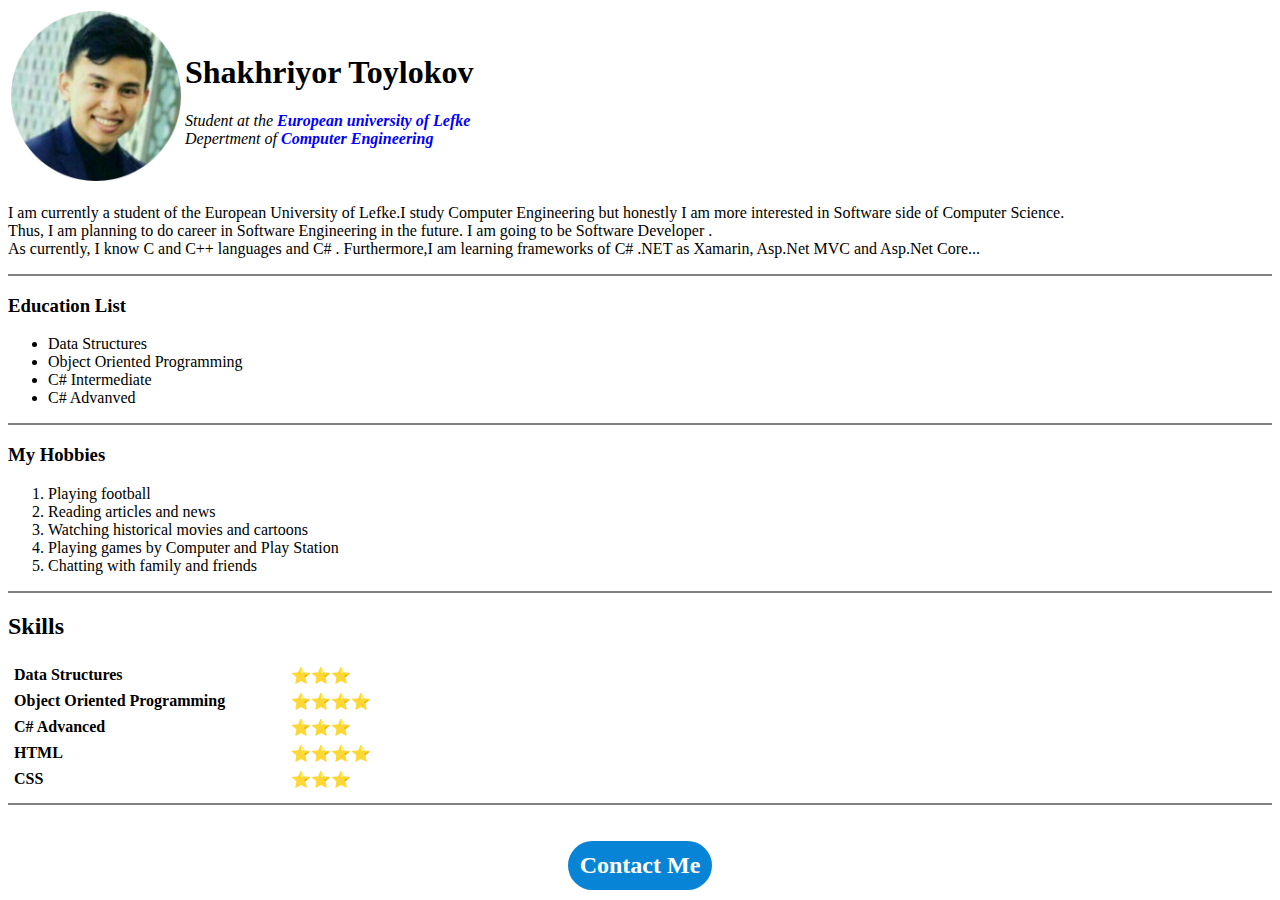
==== index.html @ 0f3cc948 "Add files via upload" ====
<!DOCTYPE html>
<html lang="en" dir="ltr">
  <head>
    <meta charset="utf-8">
    <title>Shakhriyor's Personal Site</title>
    <link  rel="icon" href="images/Shaxrik_circle.png" type="image/png">
  </head>
  <body>
    <table >
      <tr>
      <td >
       <img src="images/Shaxrik_circle.png" alt="Image of Shakhriyor" width="170"></td>
       <td><h1>
         Shakhriyor Toylokov
        </h1><p>
          <em>Student at the <strong> <a href="http://www.eul.edu.tr/en/"  style="text-decoration: none;color: blue;" >
           European university of Lefke
           </a> </strong>
           <br>
            Depertment of <strong> 
            <a href="http://www.eul.edu.tr/en/academic/faculties/faculty-of-engineering/computer-engineering/"  style="text-decoration: none;color: blue;">
             Computer Engineering
            </a></strong></em>
         </p></td>
    </tr>
  </table>
    <p>
      I am currently a student of the  European University of Lefke.I study Computer Engineering but honestly 
      I am more interested in Software side of Computer Science. <br> Thus, I am planning to do career 
      in Software Engineering in the future. I am going to be Software Developer .<br> As currently, I know C and C++ languages
      and C# . Furthermore,I am learning frameworks of C# .NET as Xamarin, Asp.Net MVC and Asp.Net Core...  
    </p>
    <hr size="2" noshade color="grey">
    <h3>Education List</h3>
      <ul>
       <li> Data Structures </li>
       <li> Object Oriented Programming </li>  
       <li>C# Intermediate </li>
       <li> C# Advanved </li>
      </ul>
      <hr size="2" noshade color="grey">
      <h3>My Hobbies</h3>
       <ol type="1">
         <li>Playing football</li>
         <li>Reading articles and news</li>
         <li>Watching historical movies and cartoons</li>
         <li>Playing games by Computer and Play Station</li>
         <li>Chatting with family and friends</li>
       </ol>
       <hr size="2" noshade color="grey">
       <h2>Skills</h2>
       <table  cellspacing="5">
         <tr>
           <td><strong>Data Structures</strong></td> <td style="padding-left: 20%;">⭐⭐⭐</td>
         </tr>
         <tr>
          <td><strong>Object Oriented Programming</strong></td> <td style="padding-left: 20%;">⭐⭐⭐⭐</td>
         </tr>
         <tr>
          <td><strong>C# Advanced</strong></td> <td style="padding-left: 20%;">⭐⭐⭐</td>
         </tr>
         <tr>
          <td><strong>HTML</strong></td> <td style="padding-left: 20%;">⭐⭐⭐⭐</td>
         </tr>
         <tr>
          <td><strong>CSS</strong></td> <td style="padding-left: 20%;">⭐⭐⭐</td>
         </tr>
       </table>
    <hr size="2" noshade color="grey">
    <h2 style="margin-top: 2em;text-align: center; ">
    <strong ><a style="text-decoration: none; color: white; background: rgb(8, 132, 214);padding: .9%; border-radius: 29px;" href="contact.html" > Contact Me </a></strong>
  </h2>
  </body>
</html>
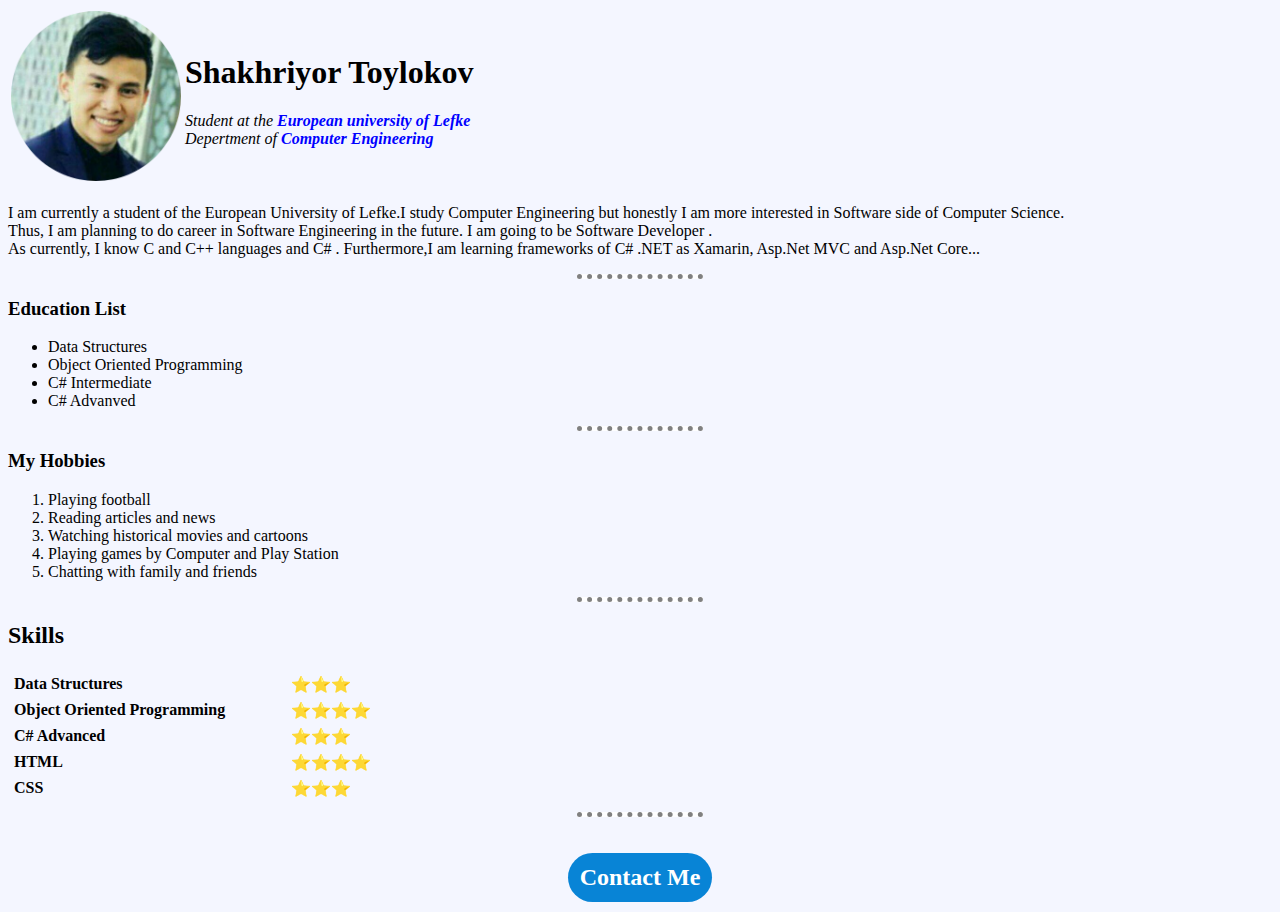
==== commit 89f91ef8: "Add files via upload" ====
--- a/index.html
+++ b/index.html
@@ -4,8 +4,16 @@
     <meta charset="utf-8">
     <title>Shakhriyor's Personal Site</title>
     <link  rel="icon" href="images/Shaxrik_circle.png" type="image/png">
+  <style>
+    hr {
+      background-color: rgba(255, 255, 255, 0.863);
+      border-style: dotted none none;
+      border-width: 5px;
+      width: 10%;
+    }
+  </style>
   </head>
-  <body>
+  <body style="background-color: #f4f6ff;">
     <table >
       <tr>
       <td >
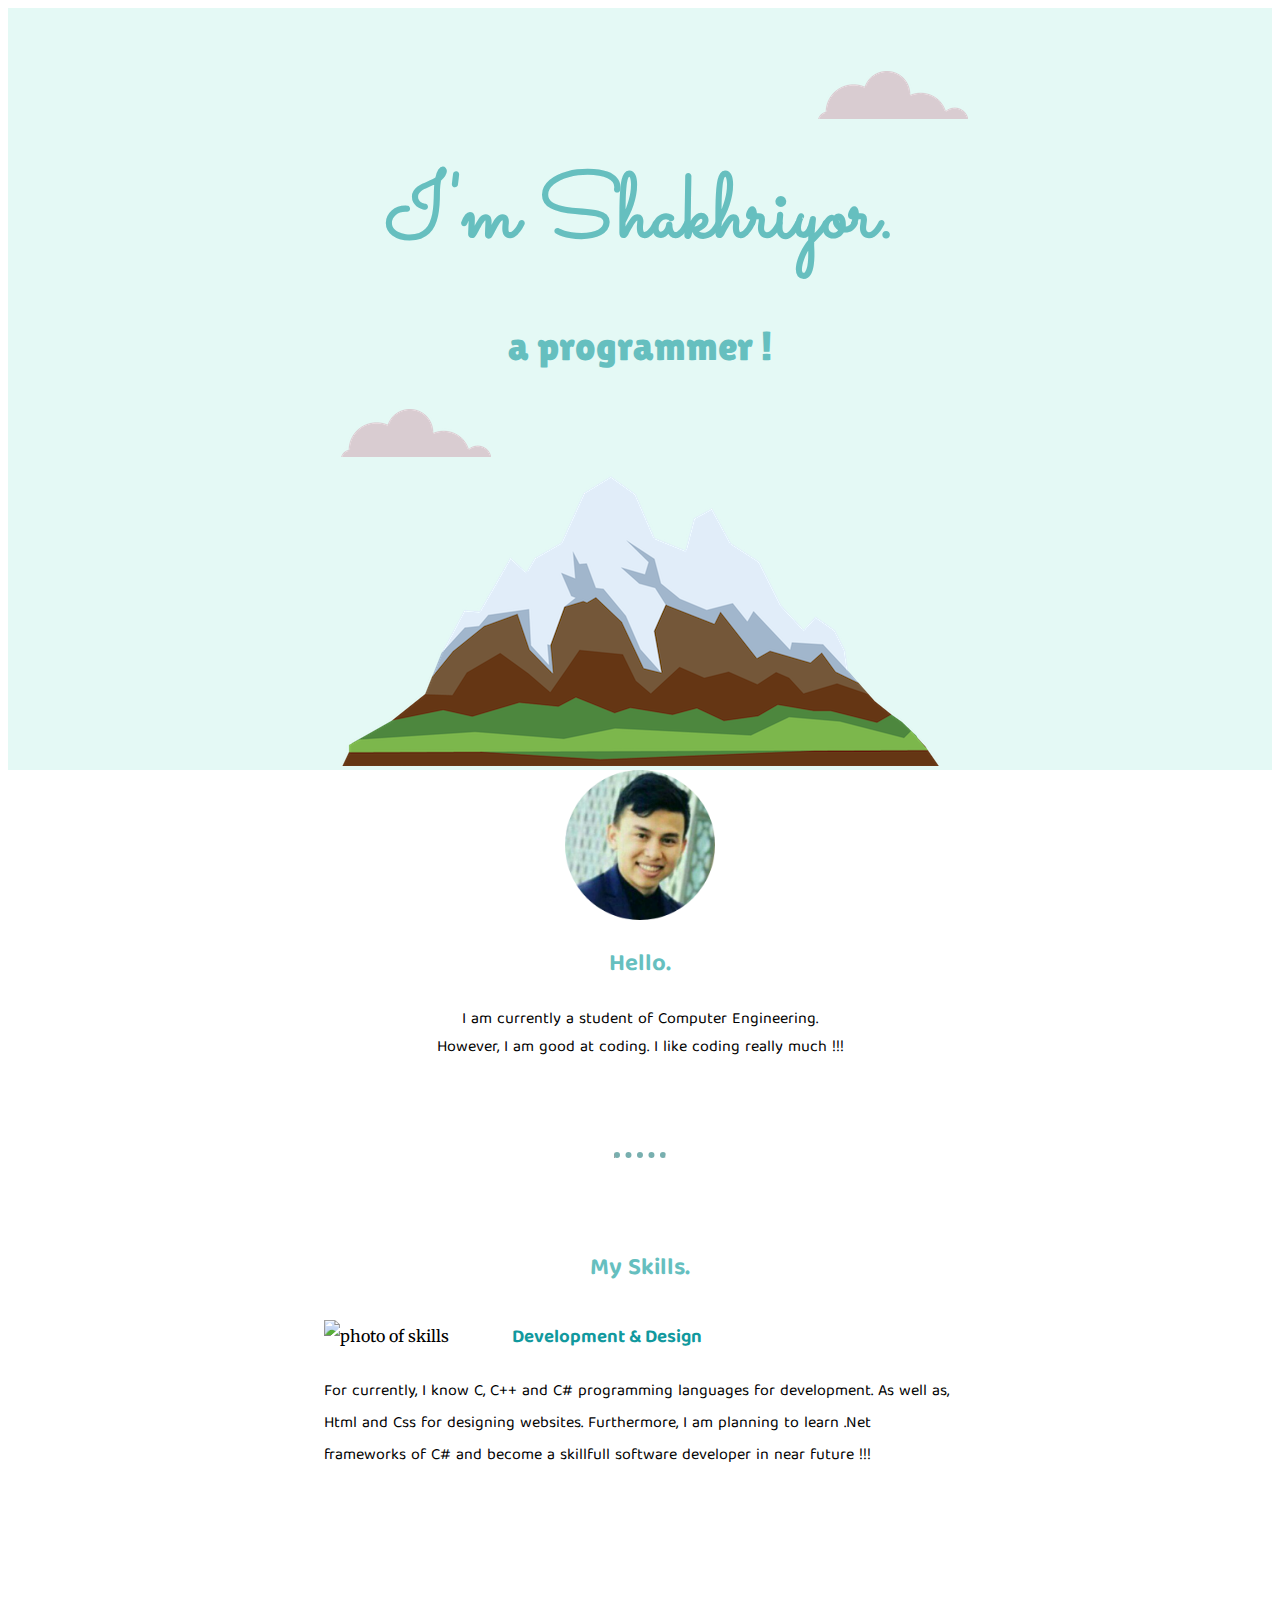
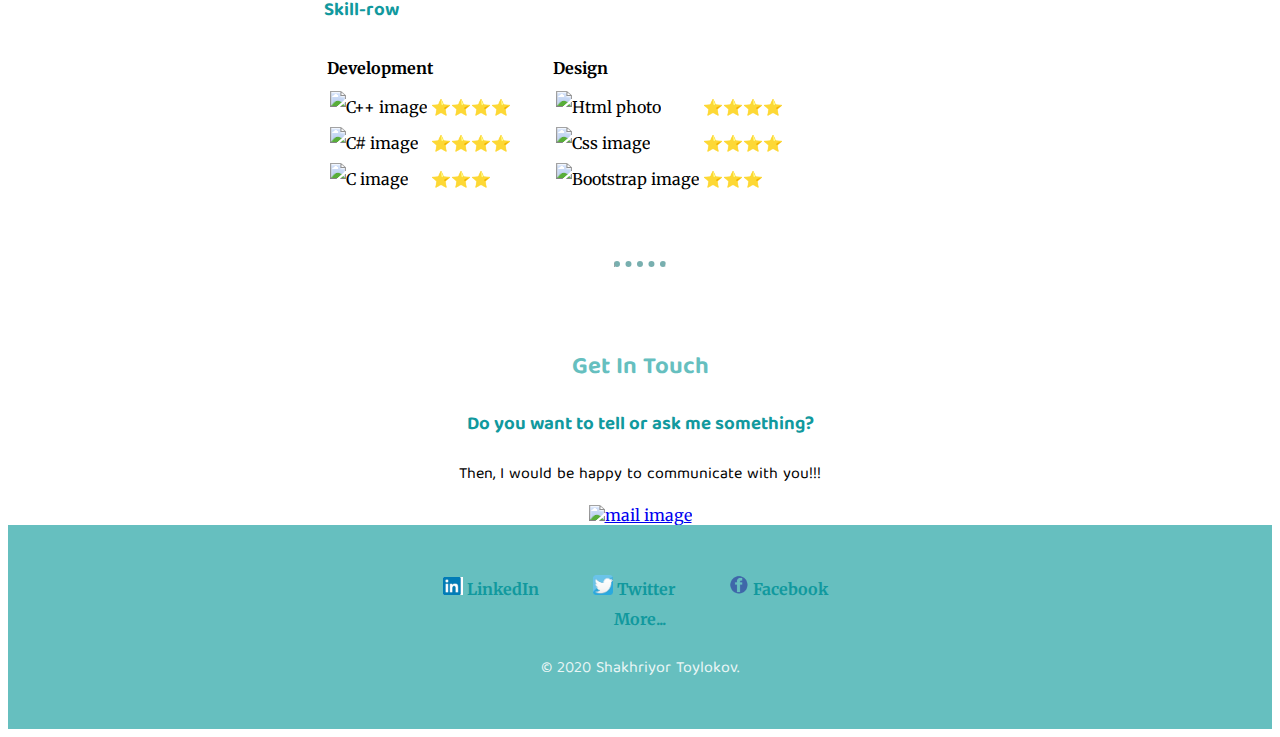
==== commit 1d062138: "Add files via upload" ====
--- a/index.html
+++ b/index.html
@@ -1,82 +1,98 @@
 <!DOCTYPE html>
-<html lang="en" dir="ltr">
-  <head>
-    <meta charset="utf-8">
-    <title>Shakhriyor's Personal Site</title>
-    <link  rel="icon" href="images/Shaxrik_circle.png" type="image/png">
-  <style>
-    hr {
-      background-color: rgba(255, 255, 255, 0.863);
-      border-style: dotted none none;
-      border-width: 5px;
-      width: 10%;
-    }
-  </style>
-  </head>
-  <body style="background-color: #f4f6ff;">
-    <table >
-      <tr>
-      <td >
-       <img src="images/Shaxrik_circle.png" alt="Image of Shakhriyor" width="170"></td>
-       <td><h1>
-         Shakhriyor Toylokov
-        </h1><p>
-          <em>Student at the <strong> <a href="http://www.eul.edu.tr/en/"  style="text-decoration: none;color: blue;" >
-           European university of Lefke
-           </a> </strong>
-           <br>
-            Depertment of <strong> 
-            <a href="http://www.eul.edu.tr/en/academic/faculties/faculty-of-engineering/computer-engineering/"  style="text-decoration: none;color: blue;">
-             Computer Engineering
-            </a></strong></em>
-         </p></td>
-    </tr>
-  </table>
-    <p>
-      I am currently a student of the  European University of Lefke.I study Computer Engineering but honestly 
-      I am more interested in Software side of Computer Science. <br> Thus, I am planning to do career 
-      in Software Engineering in the future. I am going to be Software Developer .<br> As currently, I know C and C++ languages
-      and C# . Furthermore,I am learning frameworks of C# .NET as Xamarin, Asp.Net MVC and Asp.Net Core...  
-    </p>
-    <hr size="2" noshade color="grey">
-    <h3>Education List</h3>
-      <ul>
-       <li> Data Structures </li>
-       <li> Object Oriented Programming </li>  
-       <li>C# Intermediate </li>
-       <li> C# Advanved </li>
-      </ul>
-      <hr size="2" noshade color="grey">
-      <h3>My Hobbies</h3>
-       <ol type="1">
-         <li>Playing football</li>
-         <li>Reading articles and news</li>
-         <li>Watching historical movies and cartoons</li>
-         <li>Playing games by Computer and Play Station</li>
-         <li>Chatting with family and friends</li>
-       </ol>
-       <hr size="2" noshade color="grey">
-       <h2>Skills</h2>
-       <table  cellspacing="5">
-         <tr>
-           <td><strong>Data Structures</strong></td> <td style="padding-left: 20%;">⭐⭐⭐</td>
-         </tr>
-         <tr>
-          <td><strong>Object Oriented Programming</strong></td> <td style="padding-left: 20%;">⭐⭐⭐⭐</td>
-         </tr>
-         <tr>
-          <td><strong>C# Advanced</strong></td> <td style="padding-left: 20%;">⭐⭐⭐</td>
-         </tr>
-         <tr>
-          <td><strong>HTML</strong></td> <td style="padding-left: 20%;">⭐⭐⭐⭐</td>
-         </tr>
-         <tr>
-          <td><strong>CSS</strong></td> <td style="padding-left: 20%;">⭐⭐⭐</td>
-         </tr>
-       </table>
-    <hr size="2" noshade color="grey">
-    <h2 style="margin-top: 2em;text-align: center; ">
-    <strong ><a style="text-decoration: none; color: white; background: rgb(8, 132, 214);padding: .9%; border-radius: 29px;" href="contact.html" > Contact Me </a></strong>
-  </h2>
-  </body>
-</html>
+<html lang="en">
+<head>
+    <meta charset="UTF-8">
+    <meta name="viewport" content="width=device-width, initial-scale=1.0">
+    <title>Shakhriyor Toylokov</title>
+    <link rel="stylesheet" href="css/styles.css">
+    <link rel="icon" href="images/Shaxrik_circle.png">
+    <link href="https://fonts.googleapis.com/css2?family=Baloo+Tamma+2:wght@500&family=Lilita+One&family=Merriweather:wght@300&family=Montserrat:wght@100&family=Russo+One&family=Sacramento&display=swap" rel="stylesheet">
+</head>
+<body>
+   <div class="top-container">
+       <img class="top-cloud" src="images/CSS - My Site Images/cloud.png" alt="cloud image">
+       <h1 class="top-header">I'm Shakhriyor.</h1>
+       <p class="top-p">a programmer !</p>
+       <img class="bottom-cloud" src="images/CSS - My Site Images/cloud.png" alt="cloud image">
+       <img src="images/CSS - My Site Images/mountain.png" alt="mountain image">
+   </div>
+   <div class="middle-container">
+    <div class="profile">
+      <img src="images/Shaxrik_circle.png" alt="photo of Shakhriyor" class="circle-image">
+      <h2>Hello.</h2>
+      <p>I am currently a student of Computer Engineering. <br> However, I am good at coding. I like coding really much !!! </p>
+    </div>
+    <hr class="horizontal-bar">
+    <div class="skills">
+      <h2 class="h2-myskills">My Skills.</h2>
+      <div class="skill-row">
+        <img class="skills-image" src="https://thumbs.dreamstime.com/b/skills-premium-white-round-button-skills-isolated-premium-white-round-button-abstract-illustration-104714253.jpg" alt="photo of skills">
+        <h3>Development & Design</h3>
+        <p>For currently, I know C, C++ and C# programming languages for development.
+             As well as, Html and Css for designing websites.
+            Furthermore, I am planning to learn .Net frameworks of C# and 
+            become a skillfull software developer in near future !!!</p>
+      </div>
+      <div class="skill-row">
+        <img class="" src="" alt="">
+        <h3>Skill-row</h3>
+        <table >
+            <tr >
+                <th >Development &emsp;&emsp;&emsp;&emsp;&emsp;&emsp;&emsp;</th>
+                <th>Design</th>
+            </tr>
+                <td>
+                    <table cellspacing= "100%">
+                    <tr>
+                    <td><img width="57px" src="http://www.pngall.com/wp-content/uploads/2016/05/C-Free-Download-PNG-180x180.png" alt="C++ image"></td> <td>⭐⭐⭐⭐</td>
+                      </tr>
+                      <tr>
+                        <td><img width="52px" src="https://i.pinimg.com/originals/e1/7d/5d/e17d5df5d6995170a4579984ae716d92.jpg" alt="C# image" ></td> <td>⭐⭐⭐⭐</td>
+                      </tr>
+                      <tr>
+                         <td><img width="65px" src="https://masterprograming.com/wp-content/uploads/2019/03/c-programming-e1536069688313.png" alt="C image"></td> <td>⭐⭐⭐</td>
+                        </tr>
+                    </table>
+                 </td>
+                
+                <td>
+                    <table>
+                        <tr>
+                            <td><img width="60px" src="http://upload.wikimedia.org/wikipedia/commons/thumb/d/de/HTML5_oval_logo.png/266px-HTML5_oval_logo.png" alt="Html photo"></td> <td>⭐⭐⭐⭐</td>
+                        </tr>
+                        <tr>
+                            <td> <img src="https://fthmb.tqn.com/zrcb1zA4Vi47uULJhJKJdcshBgk=/1024x1024/filters:fill(auto,1)/css3-57b597e85f9b58b5c2b338de.png" width="60px" alt="Css image"></td> <td>⭐⭐⭐⭐</td>
+                        </tr>
+                        <tr>
+                            <td><img width="65px" src="https://th.bing.com/th/id/OIP.YzdLXIs8xCYikYmunHv6VAAAAA?pid=Api&rs=1" alt="Bootstrap image"></td> <td>⭐⭐⭐</td>
+                        </tr>
+                    </table>
+                </td>
+            </tr>
+        </table>
+        
+        
+      </div>
+    </div>
+    <hr class="horizontal-bar2">
+    <div class="contact-me">
+      <h2>Get In Touch</h2>
+      <h3>Do you want to tell or ask me something?</h3>
+      <p>Then, I would be happy to communicate with you!!!</p>
+      
+      <a class="btn" href="mailto:shaxrik99uz@gmail.com">
+          <img src="https://www.mappingmegan.com/wp-content/uploads/2017/01/icon-email-icon-clip-art-at-clker-com-vector-qafaq-e-mail-icon-trace-0.png" width="60px" alt="mail image" > </a>
+    </div>
+  </div>
+  
+  
+  <div class="bottom-container">
+    <strong><a class="footer-link" href="https://www.linkedin.com/in/shakhriyor-toylokov-33b6791b5/"><img width="20px" src="images/logos/linkedin.jpg" alt="linkedin logo"> LinkedIn</a></strong>
+    <strong><a class="footer-link" href="https://twitter.com/Shakhri17821681"><img src="images/logos/twitter.png" alt="Twitter logo" width="20px"> Twitter</a></strong>
+    <strong><a class="footer-link" href="https://www.facebook.com/shakhriyor.toyloqov"><img src="images/logos/facebook.png" alt="facebook logo" width="20px"> Facebook</a></strong>
+    <br><strong><a class="footer-link-more" href="contact.html">More...</a></strong>
+    <p class="last-p">© 2020 Shakhriyor Toylokov.</p>
+  </div>
+  
+</body>
+</html>--- a/css/styles.css
+++ b/css/styles.css
@@ -0,0 +1,135 @@
+
+body{
+    text-align: center;
+    font-family: 'Merriweather', serif;
+}
+.contact-body{
+    text-align: initial;
+}
+p{
+    
+    font-family: 'Baloo Tamma 2', cursive;
+}
+.top-header{
+
+    font-size: 5.625rem;
+    text-align: center;
+    margin-top: 0;
+    font-family: 'Sacramento', cursive;
+   
+}
+h1{
+    padding-top: 50px;
+    line-height: 1;
+    color: #66BFBF;
+    margin-top: 0;
+    font-family: 'Sacramento', cursive;
+}
+h2{
+    color: #66BFBF;
+    font-family: 'Baloo Tamma 2', cursive;
+}
+.h2-myskills{
+    position: relative;
+    top: 40px;
+}
+h3{
+    color: #11999E;
+    font-family: 'Baloo Tamma 2', cursive;
+}
+.top-p{
+    
+    font-weight: normal;
+    color: #66BFBF;
+    font-size: 2.5rem;
+    font-family: 'Lilita One', cursive;
+}
+.top-container{
+    background-color: #e4f9f5;
+}
+.middle-container{
+    
+    background-color: rgb(255, 255, 255);
+}
+.bottom-container{
+    
+    background-color: #66BFBF;
+    padding-top: 50px;
+    padding-bottom: 50px;
+}
+.bottom-cloud{
+    position: absolute;
+}
+.top-cloud{
+    position: relative;
+    margin: 5% 10% 0 50%;
+    
+}
+.circle-image{
+    width: 150px;
+}
+.skills-image{
+    width: 25%;
+    float: left;
+    margin-right: 30px;
+    
+}
+.skill-row{
+    width: 50%;
+    margin: 70px auto;
+    text-align: left;
+    line-height: 2;
+    
+}
+.footer-link{
+    color: #11999E;
+    margin-right: 50px;
+    position: relative;
+    left: 20px;
+    text-decoration: none;
+}
+.footer-link-more{
+    position: relative;
+    top: 10px;
+    color: #11999E;
+    text-decoration: none;
+}
+.last-p{
+    color: #EAF6F6;
+    position: relative;
+    top: 20px;
+}
+.horizontal-bar{
+    border-top: dotted 6px;
+    border-bottom: none;
+    width: 4%;
+    color: #78afaf;
+    position: relative;
+    top: 20px;
+    margin: 70px auto;
+
+}
+.horizontal-bar2{
+    border-top: dotted 6px;
+    border-bottom: none;
+    width: 4%;
+    color: #78afaf;
+    position: relative;
+    top: -10px;
+    margin: 70px auto;
+}
+.footer-link:hover{
+    color: #EAF6F6;
+}
+.footer-link-more:hover{
+    color: #EAF6F6;
+}
+.contact-list:hover{
+     color: aqua;
+}
+.footer-link-contact{
+    color: rgb(18, 19, 20);
+}
+.footer-link-contact:hover{
+    color: rgb(113, 113, 233);
+}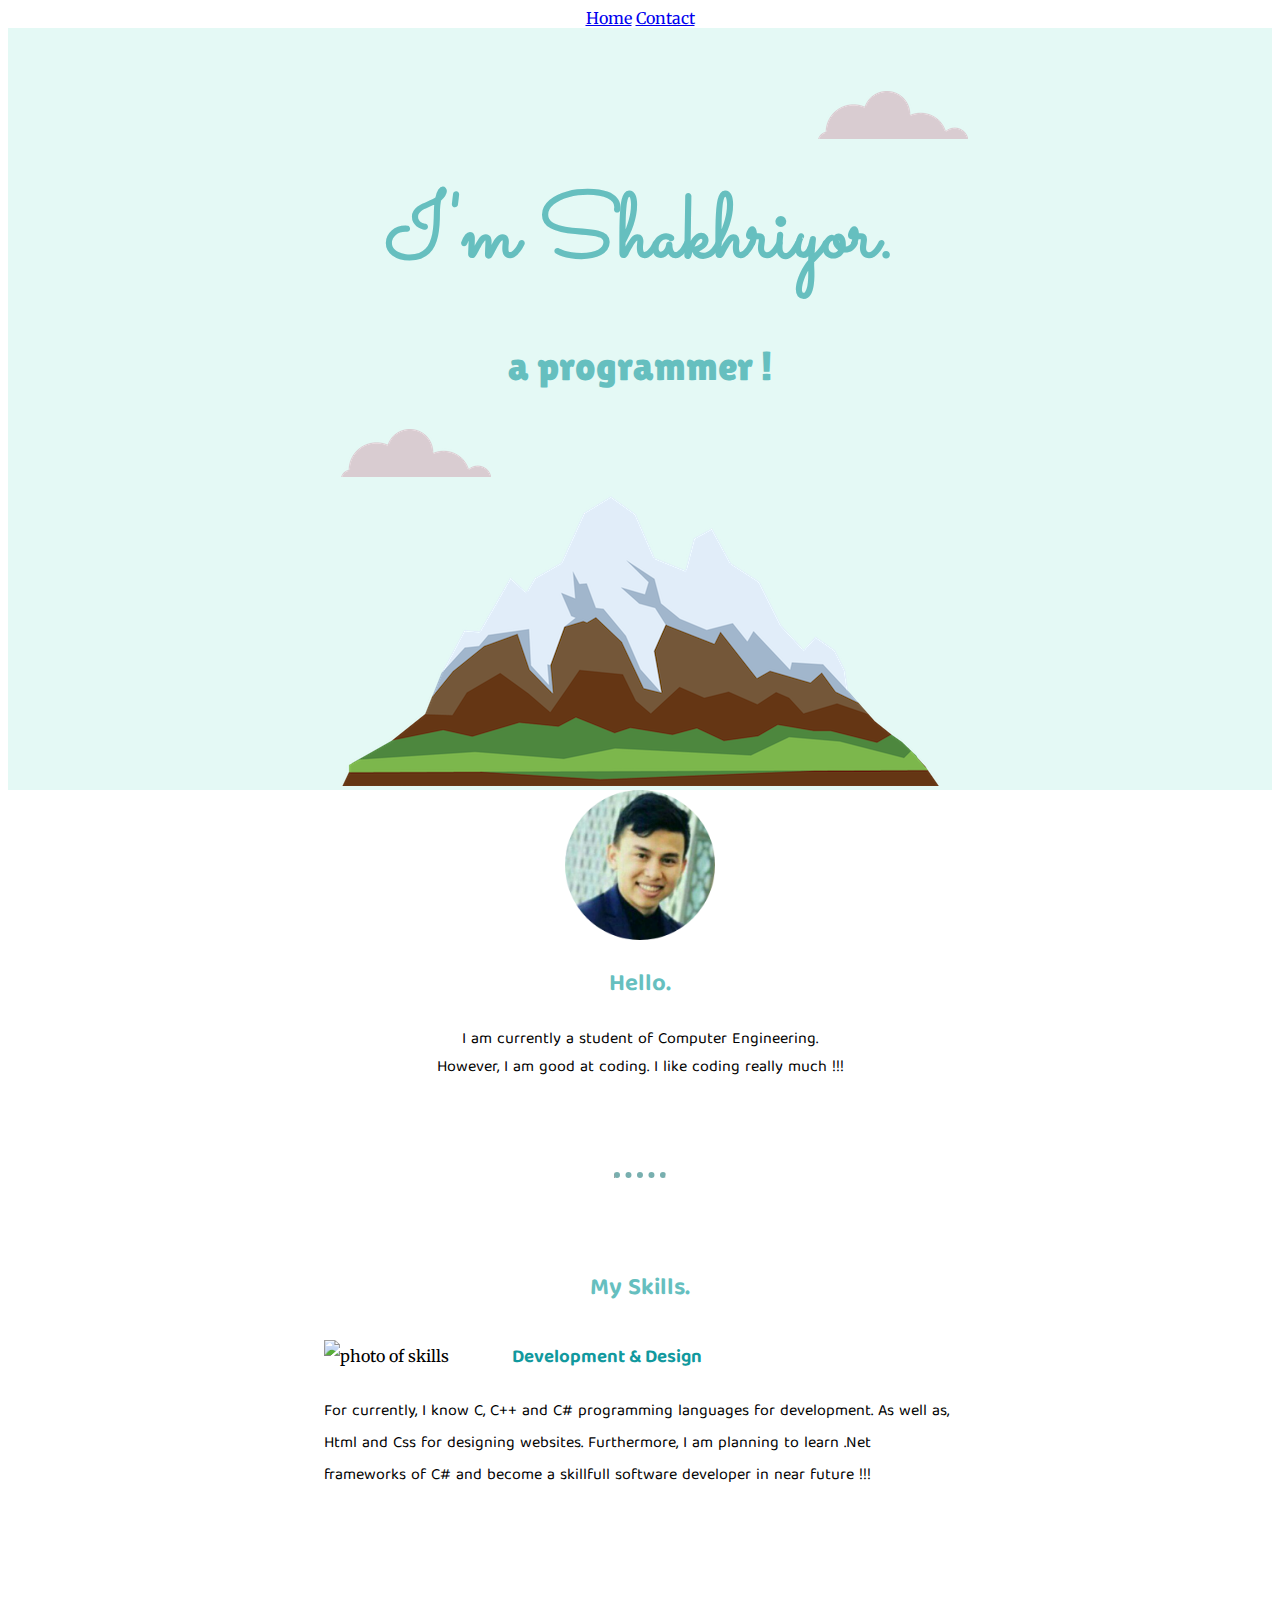
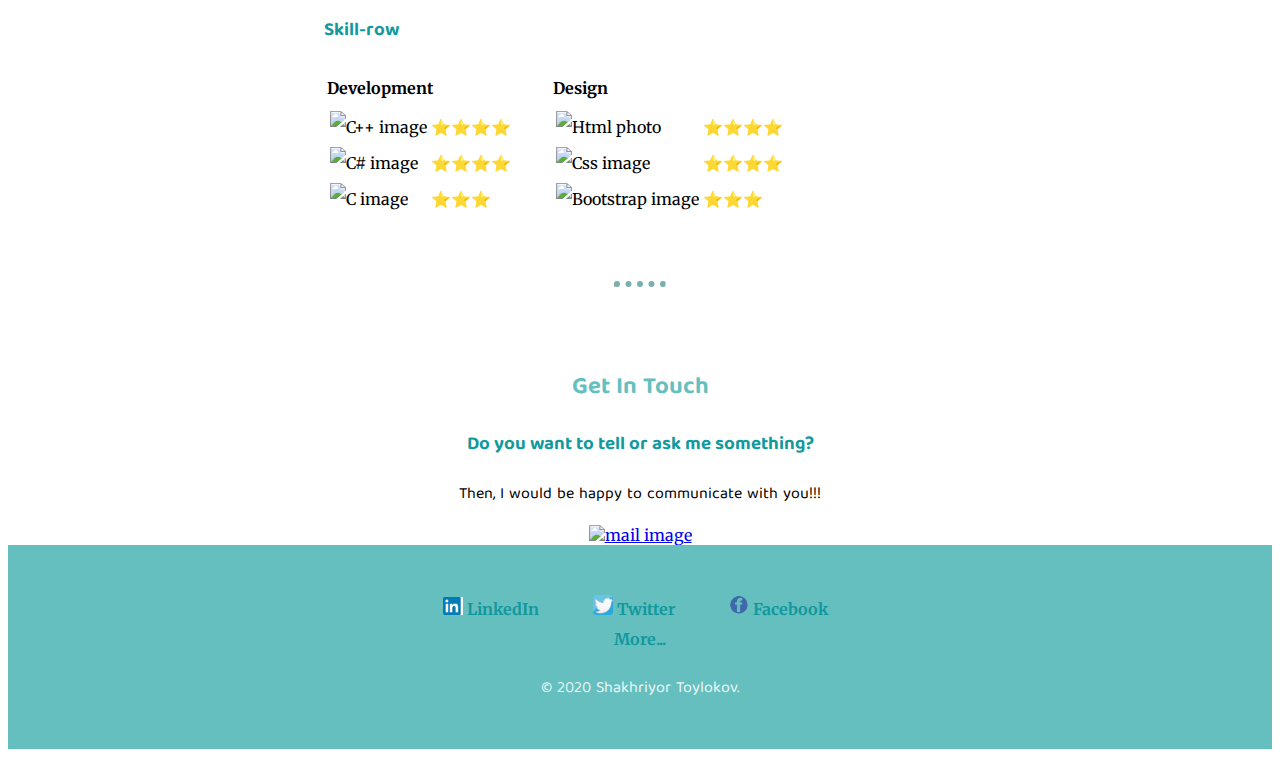
==== commit dfe6d160: "Add files via upload" ====
--- a/index.html
+++ b/index.html
@@ -6,10 +6,13 @@
     <title>Shakhriyor Toylokov</title>
     <link rel="stylesheet" href="css/styles.css">
     <link rel="icon" href="images/Shaxrik_circle.png">
-    <link href="https://fonts.googleapis.com/css2?family=Baloo+Tamma+2:wght@500&family=Lilita+One&family=Merriweather:wght@300&family=Montserrat:wght@100&family=Russo+One&family=Sacramento&display=swap" rel="stylesheet">
+    <link href="https://fonts.googleapis.com/css2?family=Baloo+Tamma+2:wght@500&family=Lilita+One&family=Lobster&family=Merriweather:wght@300&family=Montserrat:wght@100&family=Russo+One&family=Sacramento&display=swap" rel="stylesheet">
 </head>
 <body>
+    <a class="top-atags" href="#">Home</a>
+    <a class="top-atags2" href="contact.html">Contact</a>
    <div class="top-container">
+    
        <img class="top-cloud" src="images/CSS - My Site Images/cloud.png" alt="cloud image">
        <h1 class="top-header">I'm Shakhriyor.</h1>
        <p class="top-p">a programmer !</p>
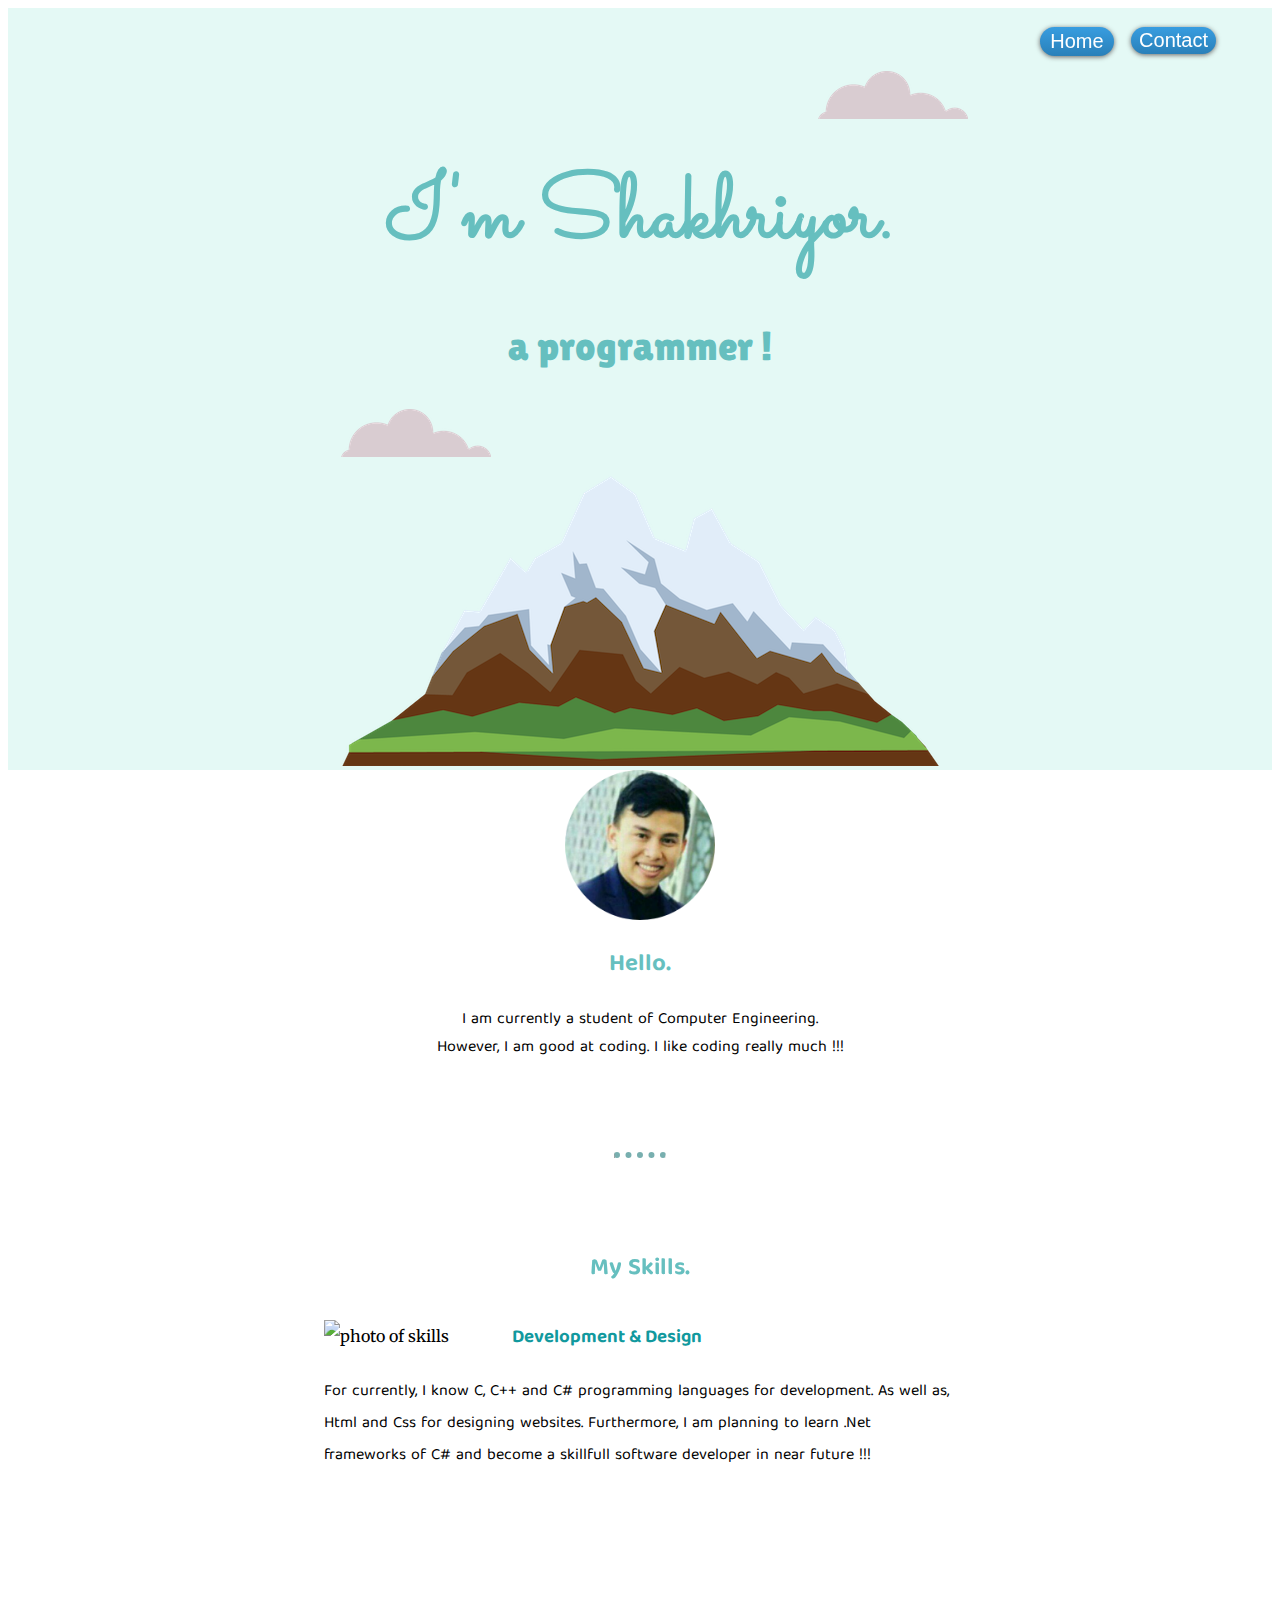
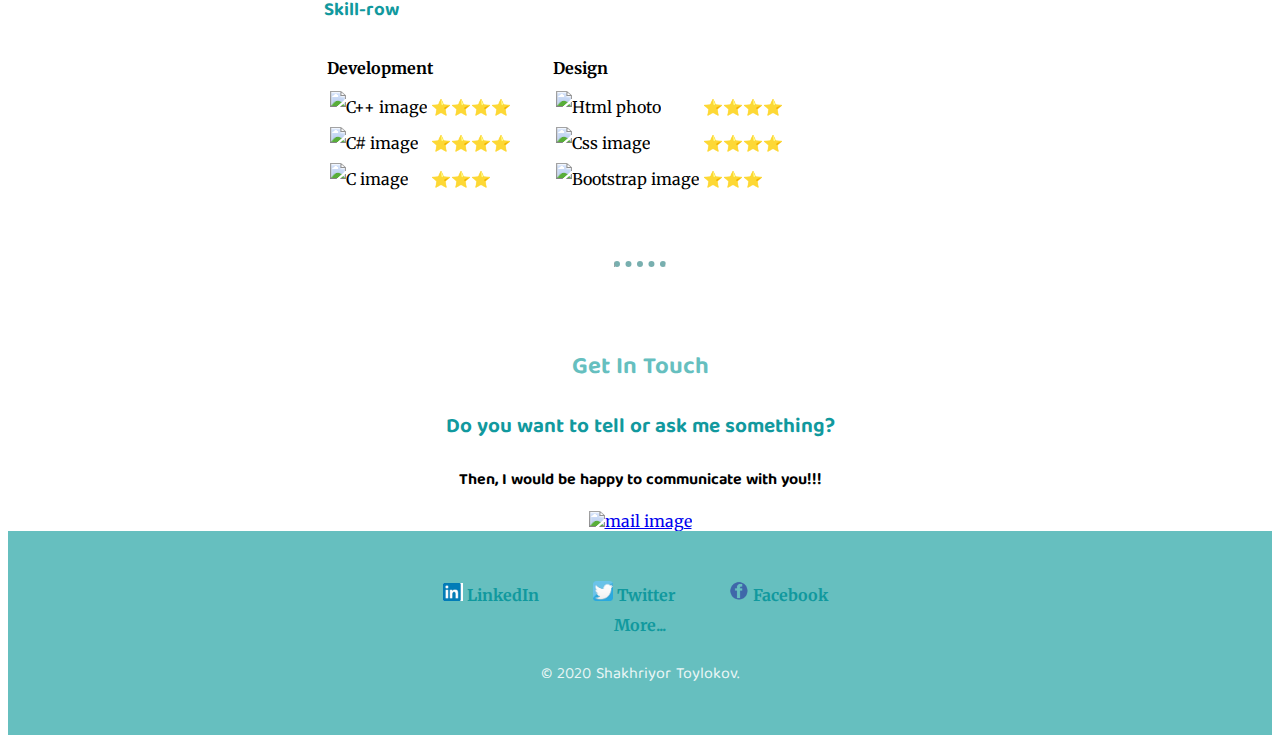
==== commit dd05d954: "Add files via upload" ====
--- a/index.html
+++ b/index.html
@@ -17,7 +17,7 @@
        <h1 class="top-header">I'm Shakhriyor.</h1>
        <p class="top-p">a programmer !</p>
        <img class="bottom-cloud" src="images/CSS - My Site Images/cloud.png" alt="cloud image">
-       <img src="images/CSS - My Site Images/mountain.png" alt="mountain image">
+       <img class="mountain-image" src="images/CSS - My Site Images/mountain.png" alt="mountain image">
    </div>
    <div class="middle-container">
     <div class="profile">
@@ -30,8 +30,8 @@
       <h2 class="h2-myskills">My Skills.</h2>
       <div class="skill-row">
         <img class="skills-image" src="https://thumbs.dreamstime.com/b/skills-premium-white-round-button-skills-isolated-premium-white-round-button-abstract-illustration-104714253.jpg" alt="photo of skills">
-        <h3>Development & Design</h3>
-        <p>For currently, I know C, C++ and C# programming languages for development.
+        <h3 class="skill-text">Development & Design</h3>
+        <p class="skill-text">For currently, I know C, C++ and C# programming languages for development.
              As well as, Html and Css for designing websites.
             Furthermore, I am planning to learn .Net frameworks of C# and 
             become a skillfull software developer in near future !!!</p>
@@ -42,7 +42,7 @@
         <table >
             <tr >
                 <th >Development &emsp;&emsp;&emsp;&emsp;&emsp;&emsp;&emsp;</th>
-                <th>Design</th>
+                <th class="design">Design</th>
             </tr>
                 <td>
                     <table cellspacing= "100%">
@@ -80,11 +80,11 @@
     <hr class="horizontal-bar2">
     <div class="contact-me">
       <h2>Get In Touch</h2>
-      <h3>Do you want to tell or ask me something?</h3>
-      <p>Then, I would be happy to communicate with you!!!</p>
+      <h3 class="question">Do you want to tell or ask me something?</h3>
+      <strong><p>Then, I would be happy to communicate with you!!!</p></strong>
       
       <a class="btn" href="mailto:shaxrik99uz@gmail.com">
-          <img src="https://www.mappingmegan.com/wp-content/uploads/2017/01/icon-email-icon-clip-art-at-clker-com-vector-qafaq-e-mail-icon-trace-0.png" width="60px" alt="mail image" > </a>
+          <img class="mail-photo" src="https://www.mappingmegan.com/wp-content/uploads/2017/01/icon-email-icon-clip-art-at-clker-com-vector-qafaq-e-mail-icon-trace-0.png" width="60px" alt="mail image" > </a>
     </div>
   </div>
   
--- a/css/styles.css
+++ b/css/styles.css
@@ -48,7 +48,6 @@
     background-color: #e4f9f5;
 }
 .middle-container{
-    
     background-color: rgb(255, 255, 255);
 }
 .bottom-container{
@@ -132,4 +131,200 @@
 }
 .footer-link-contact:hover{
     color: rgb(113, 113, 233);
-}+}
+
+.top-atags-contact{
+    position: fixed;
+    right: 10%;
+    top: 1%;
+    background: #389de0;
+    background-image: -webkit-linear-gradient(top, #389de0, #2980b9);
+    background-image: -moz-linear-gradient(top, #389de0, #2980b9);
+    background-image: -ms-linear-gradient(top, #389de0, #2980b9);
+    background-image: -o-linear-gradient(top, #389de0, #2980b9);
+    background-image: linear-gradient(to bottom, #389de0, #2980b9);
+    -webkit-border-radius: 25;
+    -moz-border-radius: 25;
+    border-radius: 25px;
+    -webkit-box-shadow: 0px 1px 5px #666666;
+    -moz-box-shadow: 0px 1px 5px #666666;
+    box-shadow: 0px 1px 5px #666666;
+    font-family: Arial;
+    color: #ffffff;
+    font-size: 20px;
+    padding: 7px 15px 7px 15px;
+    text-decoration: none;
+}
+.top-atags-contact:hover {
+    background: #3cb0fd;
+    background-image: -webkit-linear-gradient(top, #3cb0fd, #3498db);
+    background-image: -moz-linear-gradient(top, #3cb0fd, #3498db);
+    background-image: -ms-linear-gradient(top, #3cb0fd, #3498db);
+    background-image: -o-linear-gradient(top, #3cb0fd, #3498db);
+    background-image: linear-gradient(to bottom, #3cb0fd, #3498db);
+    text-decoration: none;
+  }
+.contact-by{
+    font-family: 'Baloo Tamma 2', cursive;
+}
+.top-atags {
+    position: fixed;
+    right: 13%;
+    top: 3%;
+    background: #389de0;
+    background-image: -webkit-linear-gradient(top, #389de0, #2980b9);
+    background-image: -moz-linear-gradient(top, #389de0, #2980b9);
+    background-image: -ms-linear-gradient(top, #389de0, #2980b9);
+    background-image: -o-linear-gradient(top, #389de0, #2980b9);
+    background-image: linear-gradient(to bottom, #389de0, #2980b9);
+    -webkit-border-radius: 25;
+    -moz-border-radius: 25;
+    border-radius: 25px;
+    -webkit-box-shadow: 0px 1px 5px #666666;
+    -moz-box-shadow: 0px 1px 5px #666666;
+    box-shadow: 0px 1px 5px #666666;
+    font-family: Arial;
+    color: #ffffff;
+    font-size: 20px;
+    padding: 3px 10px 3px 10px;
+    text-decoration: none;
+  }
+  
+  .top-atags:hover {
+    background: #3cb0fd;
+    background-image: -webkit-linear-gradient(top, #3cb0fd, #3498db);
+    background-image: -moz-linear-gradient(top, #3cb0fd, #3498db);
+    background-image: -ms-linear-gradient(top, #3cb0fd, #3498db);
+    background-image: -o-linear-gradient(top, #3cb0fd, #3498db);
+    background-image: linear-gradient(to bottom, #3cb0fd, #3498db);
+    text-decoration: none;
+  }
+  .top-atags2 {
+    position: fixed;
+    right: 5%;
+    top: 3%;
+    background: #389de0;
+    background-image: -webkit-linear-gradient(top, #389de0, #2980b9);
+    background-image: -moz-linear-gradient(top, #389de0, #2980b9);
+    background-image: -ms-linear-gradient(top, #389de0, #2980b9);
+    background-image: -o-linear-gradient(top, #389de0, #2980b9);
+    background-image: linear-gradient(to bottom, #389de0, #2980b9);
+    -webkit-border-radius: 25;
+    -moz-border-radius: 25;
+    border-radius: 25px;
+    -webkit-box-shadow: 0px 1px 5px #666666;
+    -moz-box-shadow: 0px 1px 5px #666666;
+    box-shadow: 0px 1px 5px #666666;
+    font-family: Arial;
+    color: #ffffff;
+    font-size: 20px;
+    padding: 2px 8px 2px 8px;
+    text-decoration: none;
+  }
+  
+  .top-atags2:hover {
+    background: #3cb0fd;
+    background-image: -webkit-linear-gradient(top, #3cb0fd, #3498db);
+    background-image: -moz-linear-gradient(top, #3cb0fd, #3498db);
+    background-image: -ms-linear-gradient(top, #3cb0fd, #3498db);
+    background-image: -o-linear-gradient(top, #3cb0fd, #3498db);
+    background-image: linear-gradient(to bottom, #3cb0fd, #3498db);
+    text-decoration: none;
+  }
+  .question{
+      font-size: 130%;
+  }
+  @media only screen and (max-width: 450px){
+    .top-header{
+
+        font-size: 2rem;
+        text-align: center;
+        margin-top: 0;
+        font-family: 'Sacramento', cursive;
+       
+    }
+    .top-p{
+    
+        font-weight: normal;
+        color: #66BFBF;
+        font-size: 0.8rem;
+        font-family: 'Lilita One', cursive;
+    }
+    .top-cloud{
+        position: relative;
+        margin: 15% 10% -5% 50%;
+        width: 100px;
+    }
+    .bottom-cloud{
+        position: relative;
+        margin: 5% 25% -10% 0;
+        width: 100px;
+    }
+    .mountain-image{
+        width: 293px;
+        position: relative;
+        margin: 7% 3% 0.2% 6%;
+    }
+    .top-atags {
+        position: fixed;
+        right: 19%;
+        top: 3%;
+        width: 8%;
+        font-size: 10px;
+    }
+    .top-atags2 {
+        position: fixed;
+        right: 6%;
+        top: 3.1%;
+        width: 8%;
+        font-size: 10px;
+    }
+    .circle-image{
+        width: 100px;
+        margin: 5% auto auto auto;
+    }
+    p{
+        font-size: 70%;
+    }
+    .skill-row{
+        width: 50%;
+        margin: 70px 10px;
+        text-align: left;
+        line-height: 2;
+    }
+    .skills-image{
+        width: 35%;
+        float: left;
+        position: relative;
+        margin-right: 30px;
+    }
+    .skill-text{
+        text-align: left;
+        margin-left: 20%;
+    }
+    .design{
+        position: absolute;
+        top: 200.1%;
+    }
+    .horizontal-bar{
+        width: 5%;
+    }
+    .horizontal-bar2{
+        width: 5%;
+    }
+    .question{
+        font-size: 100%;
+    }
+    .mail-photo{
+        width: 13%;
+    }
+    .contact-body{
+        font-size: 70%;
+    }
+    .top-atags-contact{
+        position: fixed;
+        right: 7%;
+        top: 1%;
+        font-size: 100%;
+    }
+  }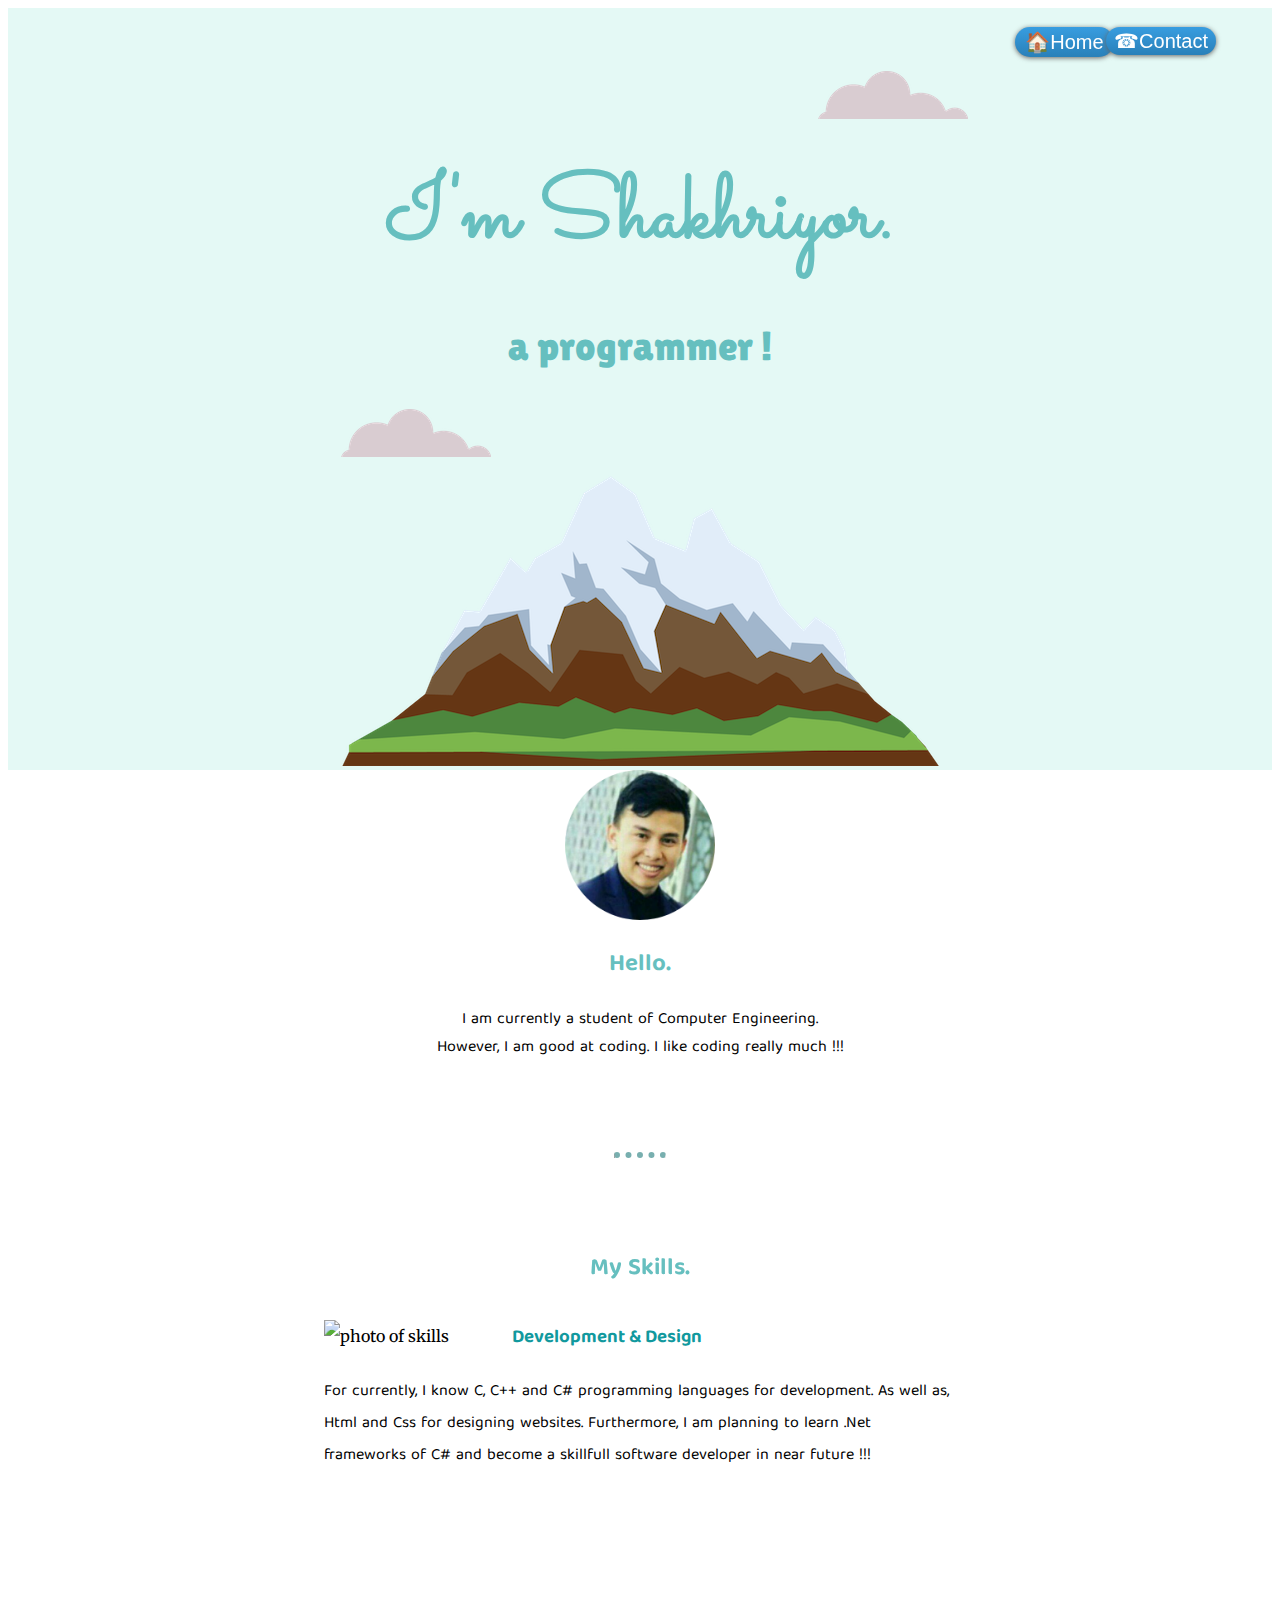
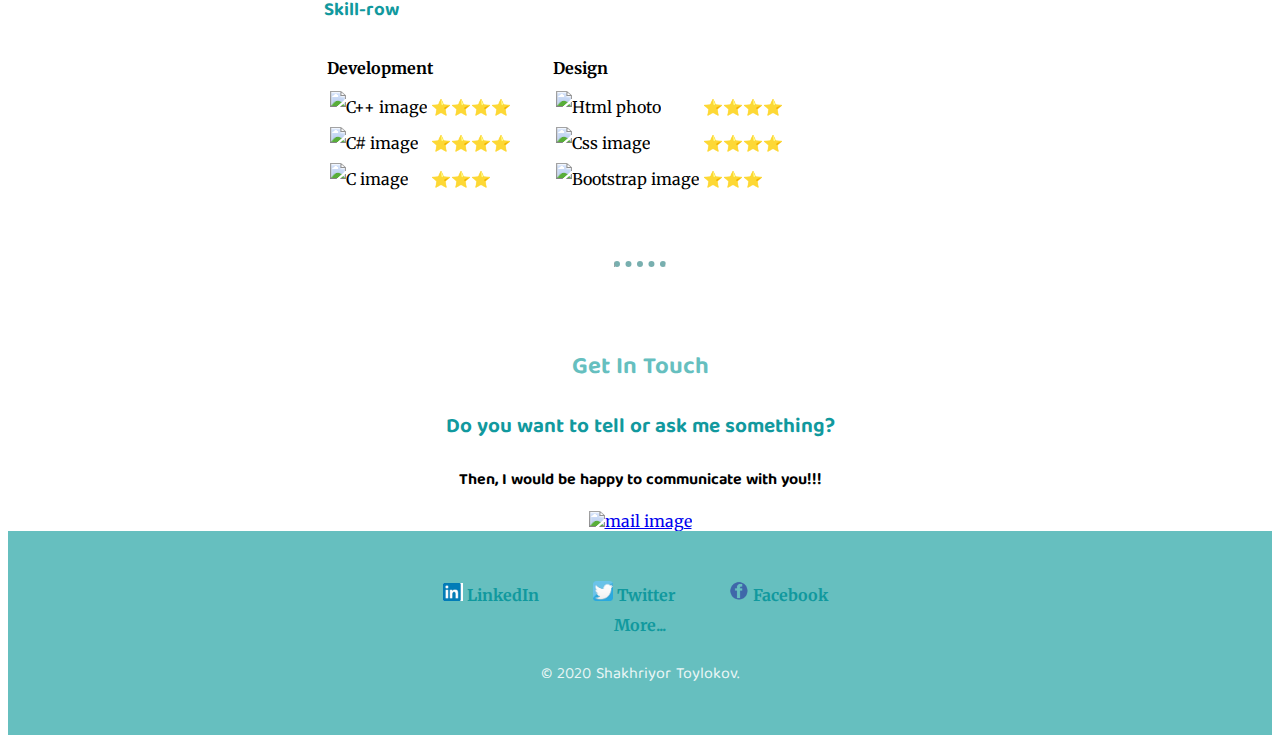
==== commit 65c8d0fc: "Add files via upload" ====
--- a/index.html
+++ b/index.html
@@ -9,8 +9,8 @@
     <link href="https://fonts.googleapis.com/css2?family=Baloo+Tamma+2:wght@500&family=Lilita+One&family=Lobster&family=Merriweather:wght@300&family=Montserrat:wght@100&family=Russo+One&family=Sacramento&display=swap" rel="stylesheet">
 </head>
 <body>
-    <a class="top-atags" href="#">Home</a>
-    <a class="top-atags2" href="contact.html">Contact</a>
+    <a class="top-atags" href="#">🏠Home</a>
+    <a class="top-atags2" href="contact.html">☎Contact</a>
    <div class="top-container">
     
        <img class="top-cloud" src="images/CSS - My Site Images/cloud.png" alt="cloud image">
--- a/css/styles.css
+++ b/css/styles.css
@@ -236,7 +236,6 @@
   }
   @media only screen and (max-width: 450px){
     .top-header{
-
         font-size: 2rem;
         text-align: center;
         margin-top: 0;
@@ -269,14 +268,14 @@
         position: fixed;
         right: 19%;
         top: 3%;
-        width: 8%;
+        width: 10%;
         font-size: 10px;
     }
     .top-atags2 {
         position: fixed;
-        right: 6%;
+        right: 4%;
         top: 3.1%;
-        width: 8%;
+        width: 10%;
         font-size: 10px;
     }
     .circle-image{
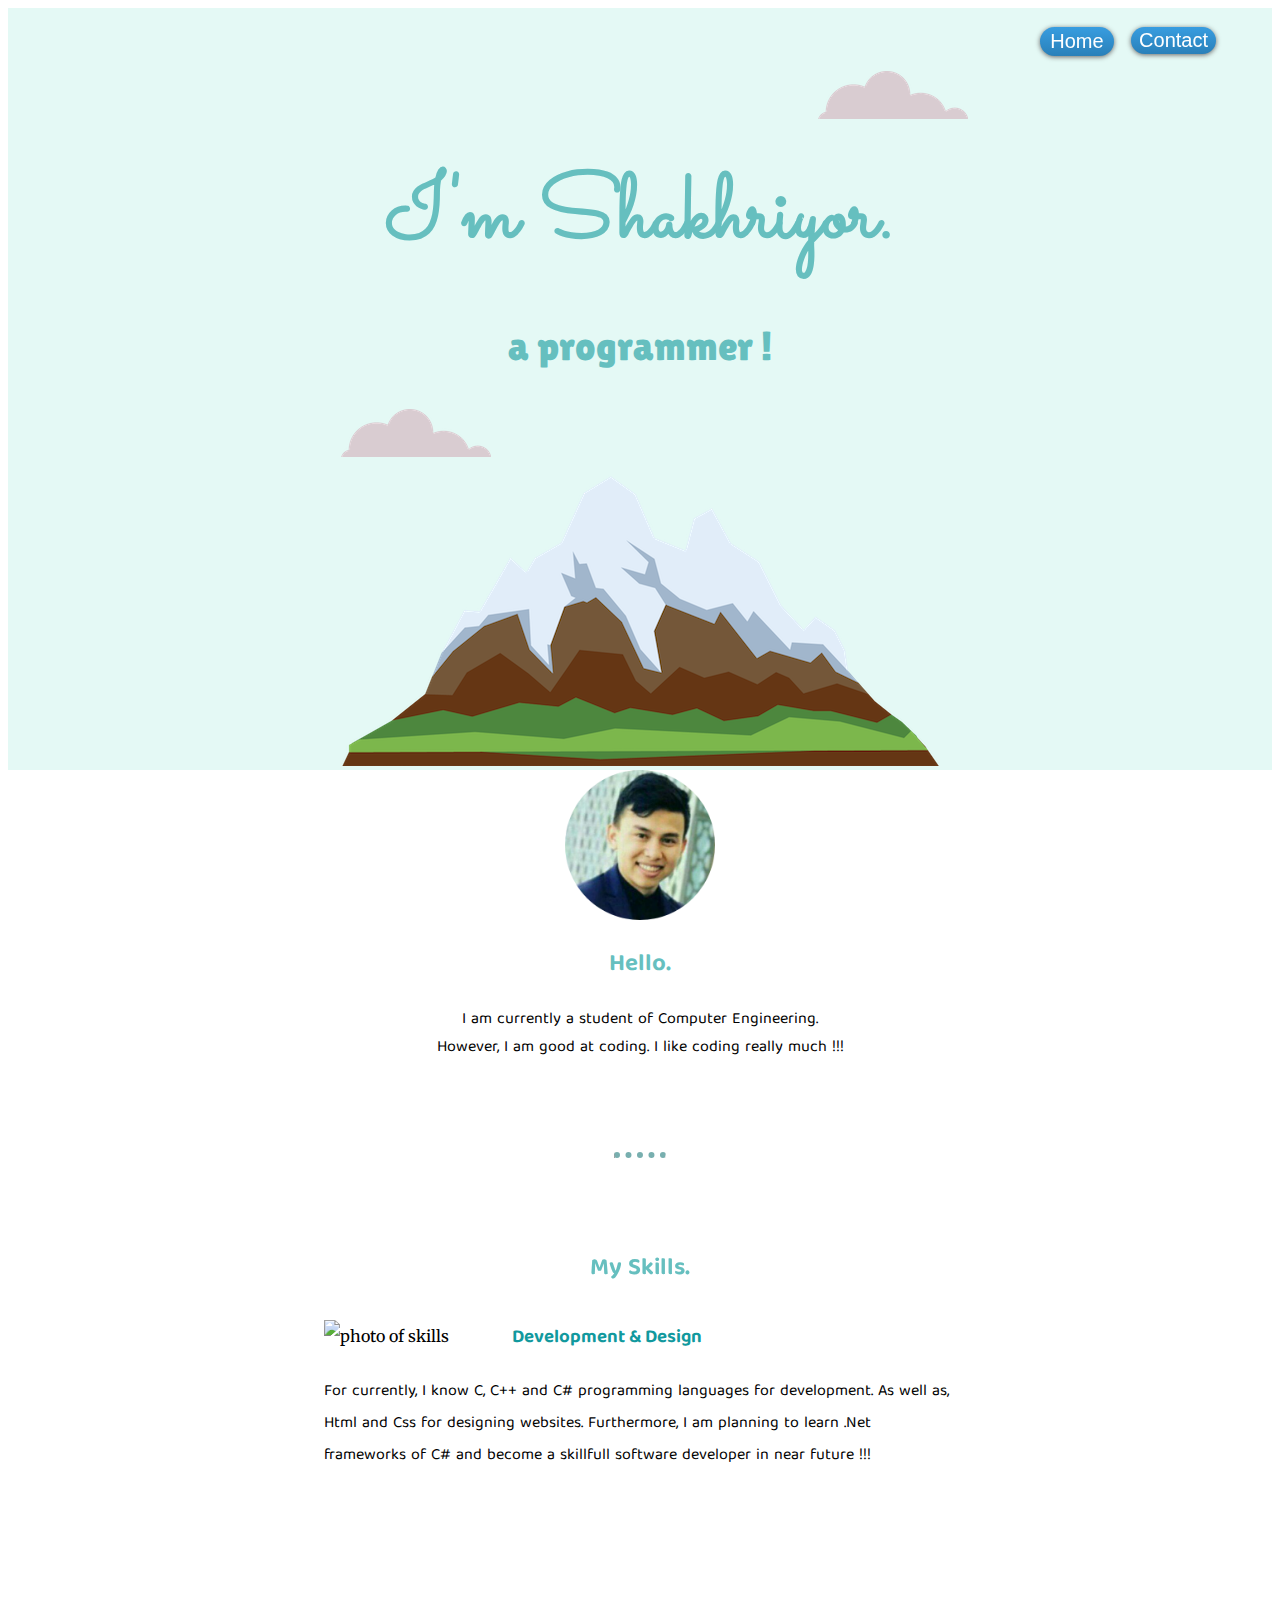
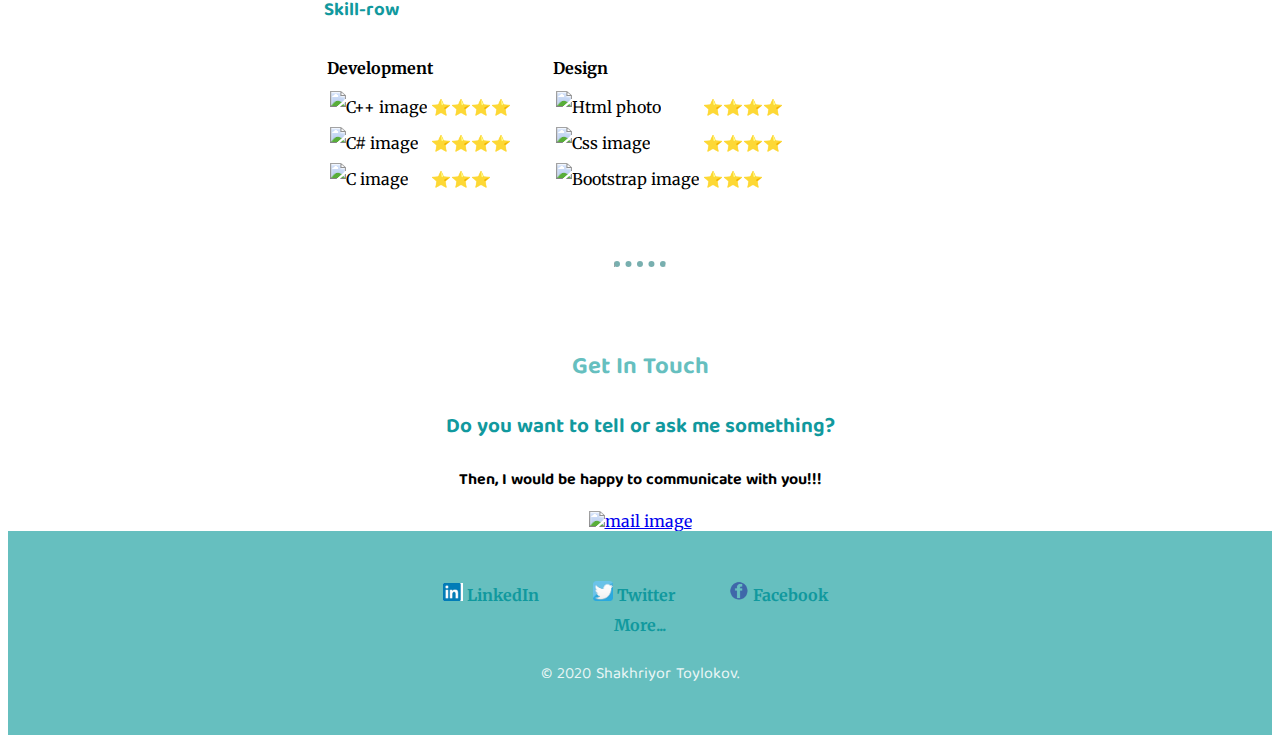
==== commit 8aa1d85c: "Add files via upload" ====
--- a/index.html
+++ b/index.html
@@ -7,10 +7,11 @@
     <link rel="stylesheet" href="css/styles.css">
     <link rel="icon" href="images/Shaxrik_circle.png">
     <link href="https://fonts.googleapis.com/css2?family=Baloo+Tamma+2:wght@500&family=Lilita+One&family=Lobster&family=Merriweather:wght@300&family=Montserrat:wght@100&family=Russo+One&family=Sacramento&display=swap" rel="stylesheet">
+    <script defer src="https://use.fontawesome.com/releases/v5.0.7/js/all.js"></script>
 </head>
 <body>
-    <a class="top-atags" href="#">🏠Home</a>
-    <a class="top-atags2" href="contact.html">☎Contact</a>
+    <a class="top-atags" href="#"><i class="fas fa-home"></i>Home</a>
+    <a class="top-atags2" href="contact.html"><i class="fas fa-envelope-square"></i>Contact</a>
    <div class="top-container">
     
        <img class="top-cloud" src="images/CSS - My Site Images/cloud.png" alt="cloud image">
@@ -36,7 +37,7 @@
             Furthermore, I am planning to learn .Net frameworks of C# and 
             become a skillfull software developer in near future !!!</p>
       </div>
-      <div class="skill-row">
+      <div class="skill-row abc">
         <img class="" src="" alt="">
         <h3>Skill-row</h3>
         <table >
--- a/css/styles.css
+++ b/css/styles.css
@@ -234,7 +234,7 @@
   .question{
       font-size: 130%;
   }
-  @media only screen and (max-width: 450px){
+  @media only screen and (max-width: 380px){
     .top-header{
         font-size: 2rem;
         text-align: center;
@@ -260,22 +260,22 @@
         width: 100px;
     }
     .mountain-image{
-        width: 293px;
+        width: 300px;
         position: relative;
         margin: 7% 3% 0.2% 6%;
     }
     .top-atags {
         position: fixed;
-        right: 19%;
+        right: 21%;
         top: 3%;
-        width: 10%;
+        width: 12%;
         font-size: 10px;
     }
     .top-atags2 {
         position: fixed;
         right: 4%;
         top: 3.1%;
-        width: 10%;
+        width: 12%;
         font-size: 10px;
     }
     .circle-image{
@@ -284,32 +284,43 @@
     }
     p{
         font-size: 70%;
+        margin-top: -5%;
     }
     .skill-row{
         width: 50%;
         margin: 70px 10px;
         text-align: left;
         line-height: 2;
+        margin-left: 3%;
+    }
+    .abc{
+        width: 40%;
+        margin: 70px 10px;
+        text-align: left;
+        line-height: 2;
+        margin-left: 8%;
     }
     .skills-image{
         width: 35%;
         float: left;
         position: relative;
-        margin-right: 30px;
+        left: 10%;
     }
     .skill-text{
         text-align: left;
         margin-left: 20%;
+        width: 150%;
     }
     .design{
-        position: absolute;
-        top: 200.1%;
+        padding-bottom: 25px ;
     }
     .horizontal-bar{
-        width: 5%;
+        width: 7%;
+        margin: 30px auto;
     }
     .horizontal-bar2{
-        width: 5%;
+        width: 7%;
+        margin: 30px auto;
     }
     .question{
         font-size: 100%;
@@ -326,4 +337,14 @@
         top: 1%;
         font-size: 100%;
     }
+    .footer-link{
+        font-size: 59%;
+    }
+    .footer-link-more{
+        font-size: 65%;       
+    }
+    .last-p{
+        margin-top: 8%;
+    }
+    
   }